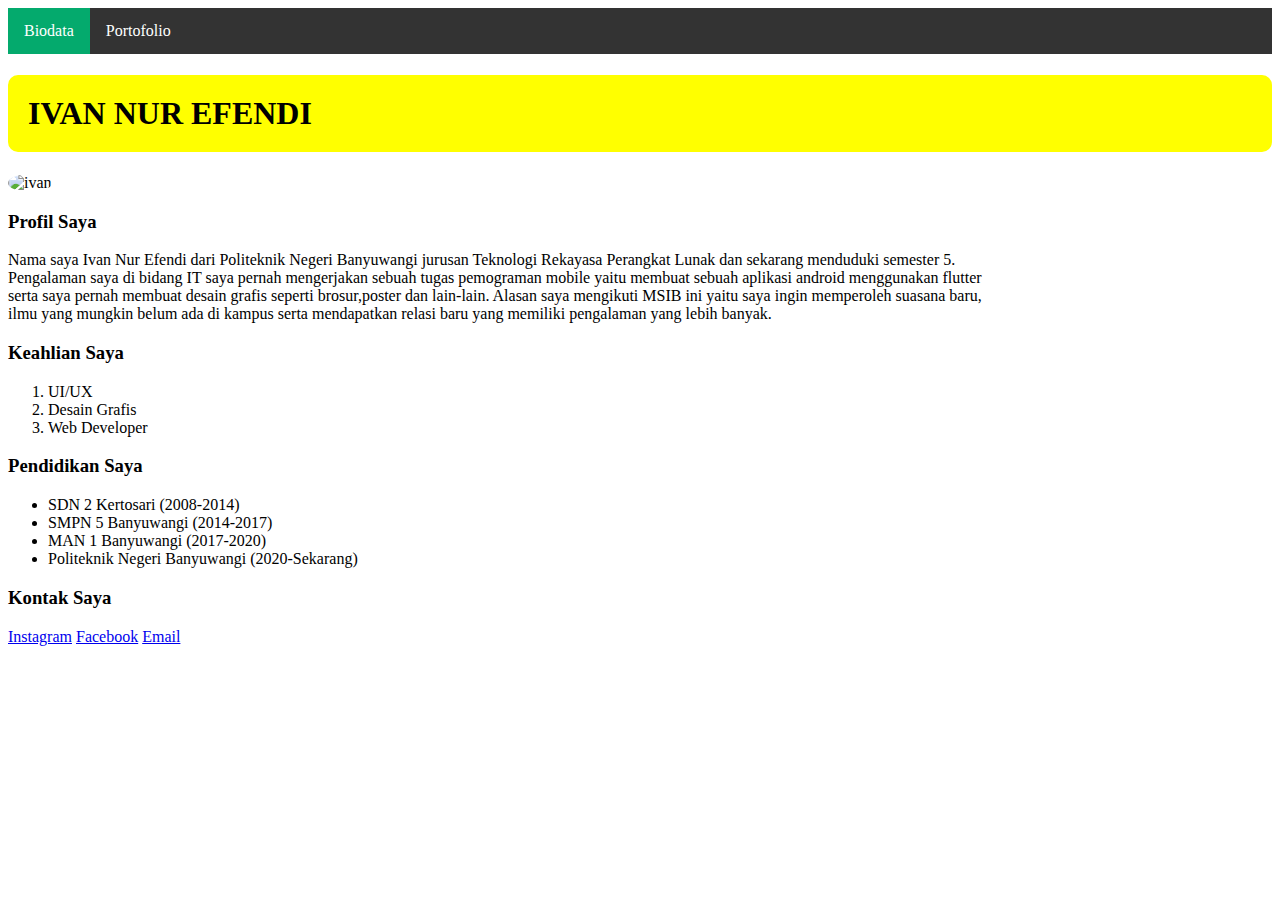
==== index.html @ 98e3e5d1 "tambah menu" ====
<!DOCTYPE html>
<html lang="en">

<head>
    <meta charset="UTF-8">
    <meta http-equiv="X-UA-Compatible" content="IE=edge">
    <meta name="viewport" content="width=device-width, initial-scale=1.0">
    <title>Biodata - IVAN NUR EFENDI</title>
</head>

<body>
    <div class="nav">
        <ul>
            <li><a class="active" href="#">Biodata</a></li>
            <li><a href="portofolio.html">Portofolio</a> </li>
        </ul>    
    </div>
    

    <h1>IVAN NUR EFENDI</h1>

    <style>
        h1 {
            background-color: yellow;
            border: 20px solid yellow;
            border-radius: 10px;
        }

        .nav ul {
            list-style-type: none;
            margin: 0;
            padding: 0;
            overflow: hidden;
            background-color: #333;
        }

        .nav li {
            float: left;
        }

        .nav li a {
            display: block;
            color: white;
            text-align: center;
            padding: 14px 16px;
            text-decoration: none;
        }

        .nav li a:hover:not(.active) {
            background-color: #111;
        }

        .active {
            background-color: #04AA6D;
        }

        img {
            border-radius: 50%;
        }
    </style>
    <img src="ivan.jfif" title="Image Saya" alt="ivan" style="width:300px; height:280px;">
    <h3>Profil Saya</h3>

    <p align="justify">Nama saya Ivan Nur Efendi dari Politeknik Negeri Banyuwangi jurusan Teknologi Rekayasa Perangkat
        Lunak
        dan sekarang menduduki semester 5.<br />
        Pengalaman saya di bidang IT saya pernah mengerjakan sebuah tugas pemograman mobile yaitu membuat sebuah
        aplikasi android
        menggunakan flutter <br />
        serta saya pernah membuat desain grafis seperti brosur,poster dan lain-lain. Alasan saya mengikuti MSIB ini
        yaitu saya ingin memperoleh suasana baru,<br />
        ilmu yang mungkin belum ada di kampus serta mendapatkan relasi baru yang memiliki pengalaman yang lebih banyak.
    </p>


    <h3>Keahlian Saya</h3>
    <ol>
        <li>UI/UX</li>
        <li>Desain Grafis</li>
        <li>Web Developer</li>
    </ol>

    <h3>Pendidikan Saya</h3>
    <ul>
        <li>SDN 2 Kertosari (2008-2014)</li>
        <li>SMPN 5 Banyuwangi (2014-2017)</li>
        <li>MAN 1 Banyuwangi (2017-2020)</li>
        <li>Politeknik Negeri Banyuwangi (2020-Sekarang)</li>
    </ul>

    <h3>Kontak Saya</h3>
    <a href="https://www.instagram.com/ivan_nrfndi/">Instagram</a>
    <a href="https://www.facebook.com/profile.php?id=100007576155543">Facebook</a>
    <a href="https://mail.google.com/mail/u/0/?hl=en#inbox">Email</a>

</body>

</html>
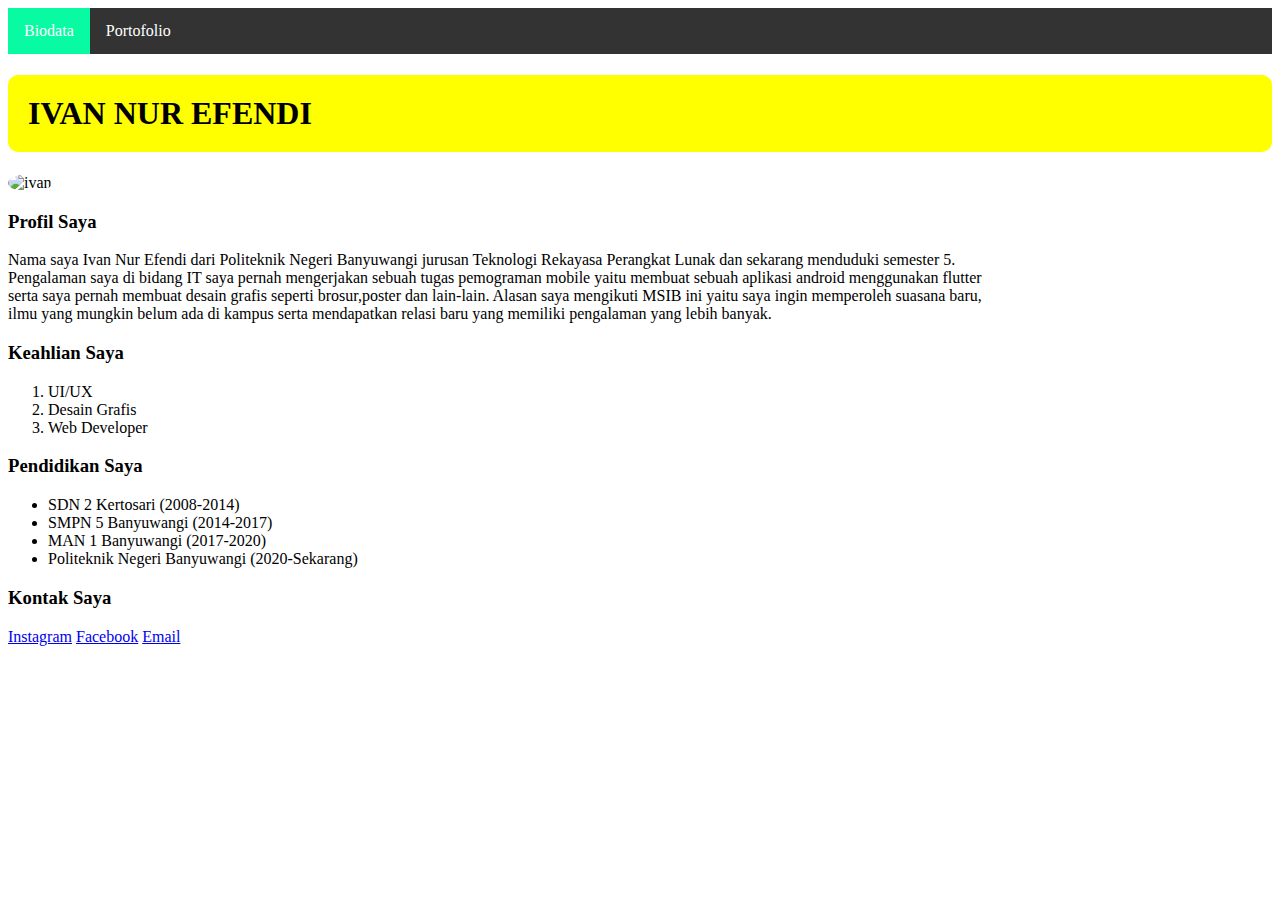
==== commit ddfc8669: "update menu" ====
--- a/index.html
+++ b/index.html
@@ -12,7 +12,7 @@
     <div class="nav">
         <ul>
             <li><a class="active" href="#">Biodata</a></li>
-            <li><a href="portofolio.html">Portofolio</a> </li>
+            <li><a href="portofolio.html">Portofolio</a></li>
         </ul>    
     </div>
     
@@ -47,11 +47,11 @@
         }
 
         .nav li a:hover:not(.active) {
-            background-color: #111;
+            background-color: black;
         }
 
         .active {
-            background-color: #04AA6D;
+            background-color: #08fba2;
         }
 
         img {
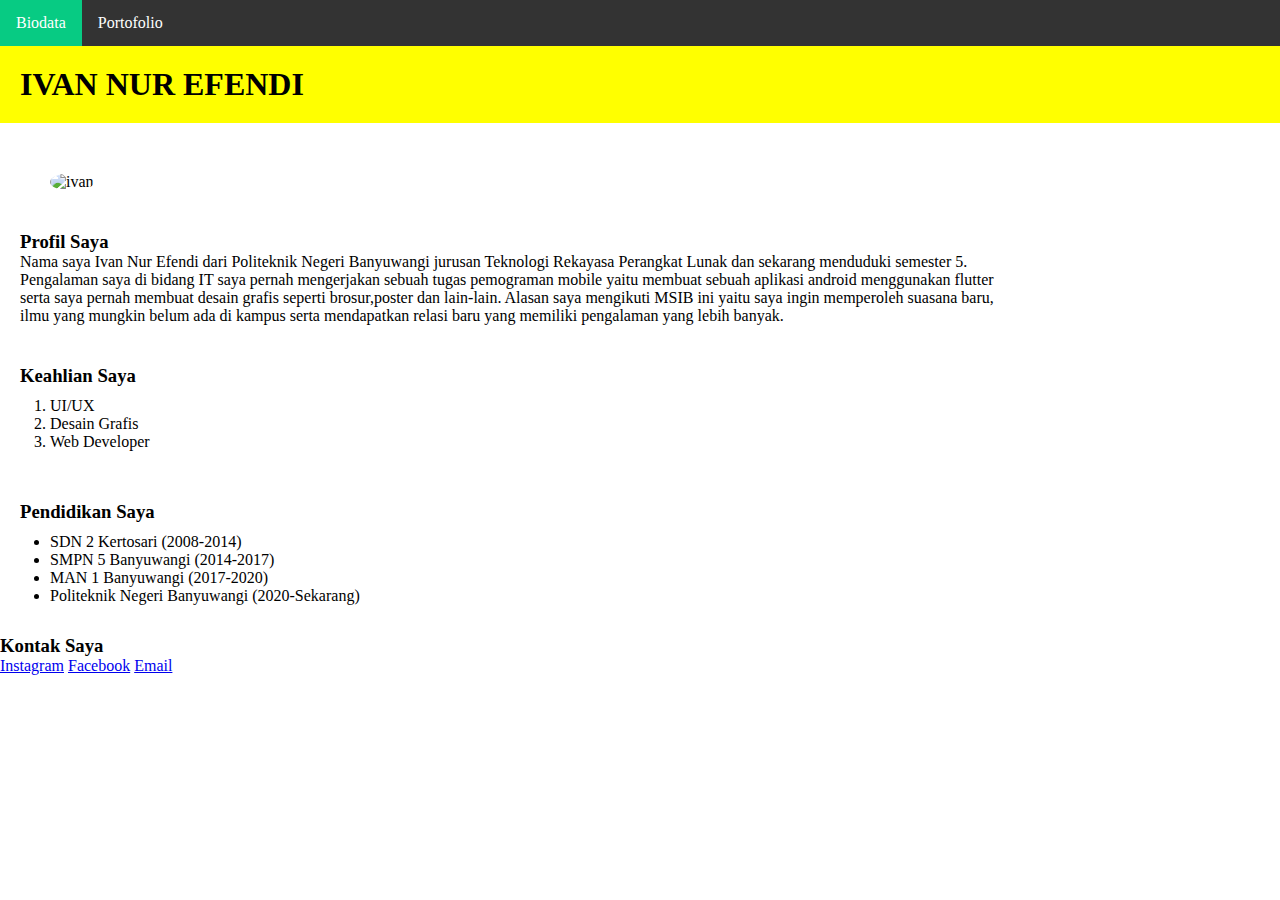
==== commit ff67f173: "update responsive" ====
--- a/index.html
+++ b/index.html
@@ -6,6 +6,7 @@
     <meta http-equiv="X-UA-Compatible" content="IE=edge">
     <meta name="viewport" content="width=device-width, initial-scale=1.0">
     <title>Biodata - IVAN NUR EFENDI</title>
+    <link rel="stylesheet" href="style.css">
 </head>
 
 <body>
@@ -13,86 +14,47 @@
         <ul>
             <li><a class="active" href="#">Biodata</a></li>
             <li><a href="portofolio.html">Portofolio</a></li>
-        </ul>    
+        </ul>
     </div>
-    
+    <h1>IVAN NUR EFENDI</h1>
+    <img src="ivan.jfif" title="Image Saya" alt="ivan">
+    <div class="content-profil">
+        <h3>Profil Saya</h3>
+        <p align="justify">Nama saya Ivan Nur Efendi dari Politeknik Negeri Banyuwangi jurusan Teknologi Rekayasa
+            Perangkat
+            Lunak
+            dan sekarang menduduki semester 5.<br />
+            Pengalaman saya di bidang IT saya pernah mengerjakan sebuah tugas pemograman mobile yaitu membuat sebuah
+            aplikasi android
+            menggunakan flutter <br />
+            serta saya pernah membuat desain grafis seperti brosur,poster dan lain-lain. Alasan saya mengikuti MSIB ini
+            yaitu saya ingin memperoleh suasana baru,<br />
+            ilmu yang mungkin belum ada di kampus serta mendapatkan relasi baru yang memiliki pengalaman yang lebih
+            banyak.
+        </p>
+    </div>
 
-    <h1>IVAN NUR EFENDI</h1>
-
-    <style>
-        h1 {
-            background-color: yellow;
-            border: 20px solid yellow;
-            border-radius: 10px;
-        }
-
-        .nav ul {
-            list-style-type: none;
-            margin: 0;
-            padding: 0;
-            overflow: hidden;
-            background-color: #333;
-        }
-
-        .nav li {
-            float: left;
-        }
-
-        .nav li a {
-            display: block;
-            color: white;
-            text-align: center;
-            padding: 14px 16px;
-            text-decoration: none;
-        }
-
-        .nav li a:hover:not(.active) {
-            background-color: black;
-        }
-
-        .active {
-            background-color: #08fba2;
-        }
-
-        img {
-            border-radius: 50%;
-        }
-    </style>
-    <img src="ivan.jfif" title="Image Saya" alt="ivan" style="width:300px; height:280px;">
-    <h3>Profil Saya</h3>
-
-    <p align="justify">Nama saya Ivan Nur Efendi dari Politeknik Negeri Banyuwangi jurusan Teknologi Rekayasa Perangkat
-        Lunak
-        dan sekarang menduduki semester 5.<br />
-        Pengalaman saya di bidang IT saya pernah mengerjakan sebuah tugas pemograman mobile yaitu membuat sebuah
-        aplikasi android
-        menggunakan flutter <br />
-        serta saya pernah membuat desain grafis seperti brosur,poster dan lain-lain. Alasan saya mengikuti MSIB ini
-        yaitu saya ingin memperoleh suasana baru,<br />
-        ilmu yang mungkin belum ada di kampus serta mendapatkan relasi baru yang memiliki pengalaman yang lebih banyak.
-    </p>
-
-
-    <h3>Keahlian Saya</h3>
-    <ol>
-        <li>UI/UX</li>
-        <li>Desain Grafis</li>
-        <li>Web Developer</li>
-    </ol>
-
-    <h3>Pendidikan Saya</h3>
-    <ul>
-        <li>SDN 2 Kertosari (2008-2014)</li>
-        <li>SMPN 5 Banyuwangi (2014-2017)</li>
-        <li>MAN 1 Banyuwangi (2017-2020)</li>
-        <li>Politeknik Negeri Banyuwangi (2020-Sekarang)</li>
-    </ul>
-
+    <div class="content-keahlian">
+        <h3>Keahlian Saya</h3>
+        <ol>
+            <li>UI/UX</li>
+            <li>Desain Grafis</li>
+            <li>Web Developer</li>
+        </ol>
+    </div>
+    <div class="content-study">
+        <h3>Pendidikan Saya</h3>
+        <ul>
+            <li>SDN 2 Kertosari (2008-2014)</li>
+            <li>SMPN 5 Banyuwangi (2014-2017)</li>
+            <li>MAN 1 Banyuwangi (2017-2020)</li>
+            <li>Politeknik Negeri Banyuwangi (2020-Sekarang)</li>
+        </ul>
+    </div>
     <h3>Kontak Saya</h3>
     <a href="https://www.instagram.com/ivan_nrfndi/">Instagram</a>
     <a href="https://www.facebook.com/profile.php?id=100007576155543">Facebook</a>
     <a href="https://mail.google.com/mail/u/0/?hl=en#inbox">Email</a>
-
 </body>
 
 </html>--- a/style.css
+++ b/style.css
@@ -0,0 +1,76 @@
+* {
+    padding: 0;
+    margin: 0;
+}
+
+h1 {
+    background-color: yellow;
+    border: 20px solid yellow;
+}
+@media (max-width: 768px) {
+    h1 {
+        font-size: 20px;
+    }
+}
+
+.nav ul {
+    list-style-type: none;
+    margin: 0;
+    padding: 0;
+    overflow: hidden;
+    background-color: #333;
+}
+
+.nav li {
+    float: left;
+}
+
+.nav li a {
+    display: block;
+    color: white;
+    text-align: center;
+    padding: 14px 16px;
+    text-decoration: none;
+}
+
+.nav li a:hover:not(.active) {
+    background-color: black;
+}
+
+.active {
+    background-color: #07cb83;
+}
+
+img {
+    border-radius: 50%;
+    margin-top: 50px;
+    margin-left: 50px;
+    width:25%;
+}
+/* tablet */
+@media (max-width: 768px) {
+    img {
+        width: 80%;
+    }
+}
+.content-profil {
+    padding: 20px;
+    margin-top: 20px;
+}
+@media (max-width: 768px) {
+    .content-profil {
+        font-size: 12px;
+    }
+}
+.content-keahlian {
+    padding: 20px;
+}
+.content-keahlian ol {
+    margin: 10px 30px;
+}
+.content-study {
+    padding: 20px;
+}
+.content-study ul {
+    margin: 10px 30px;
+}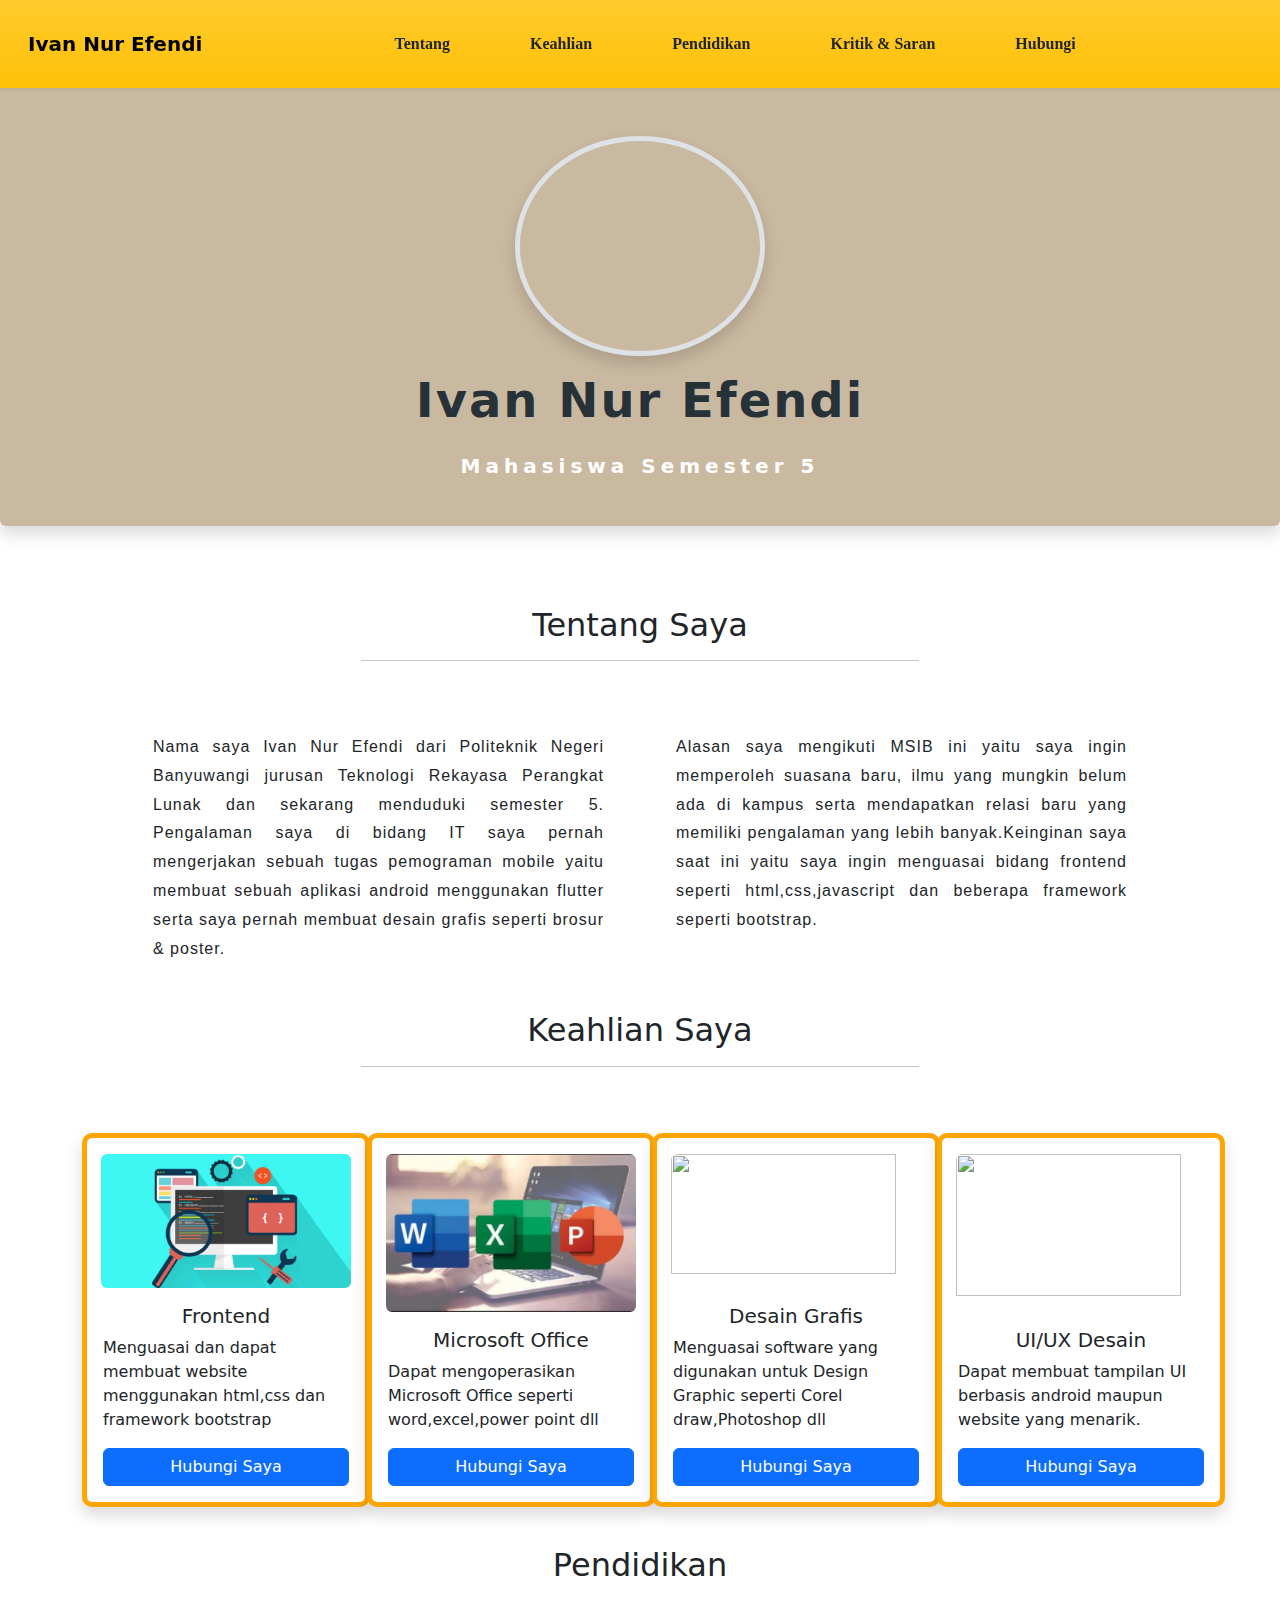
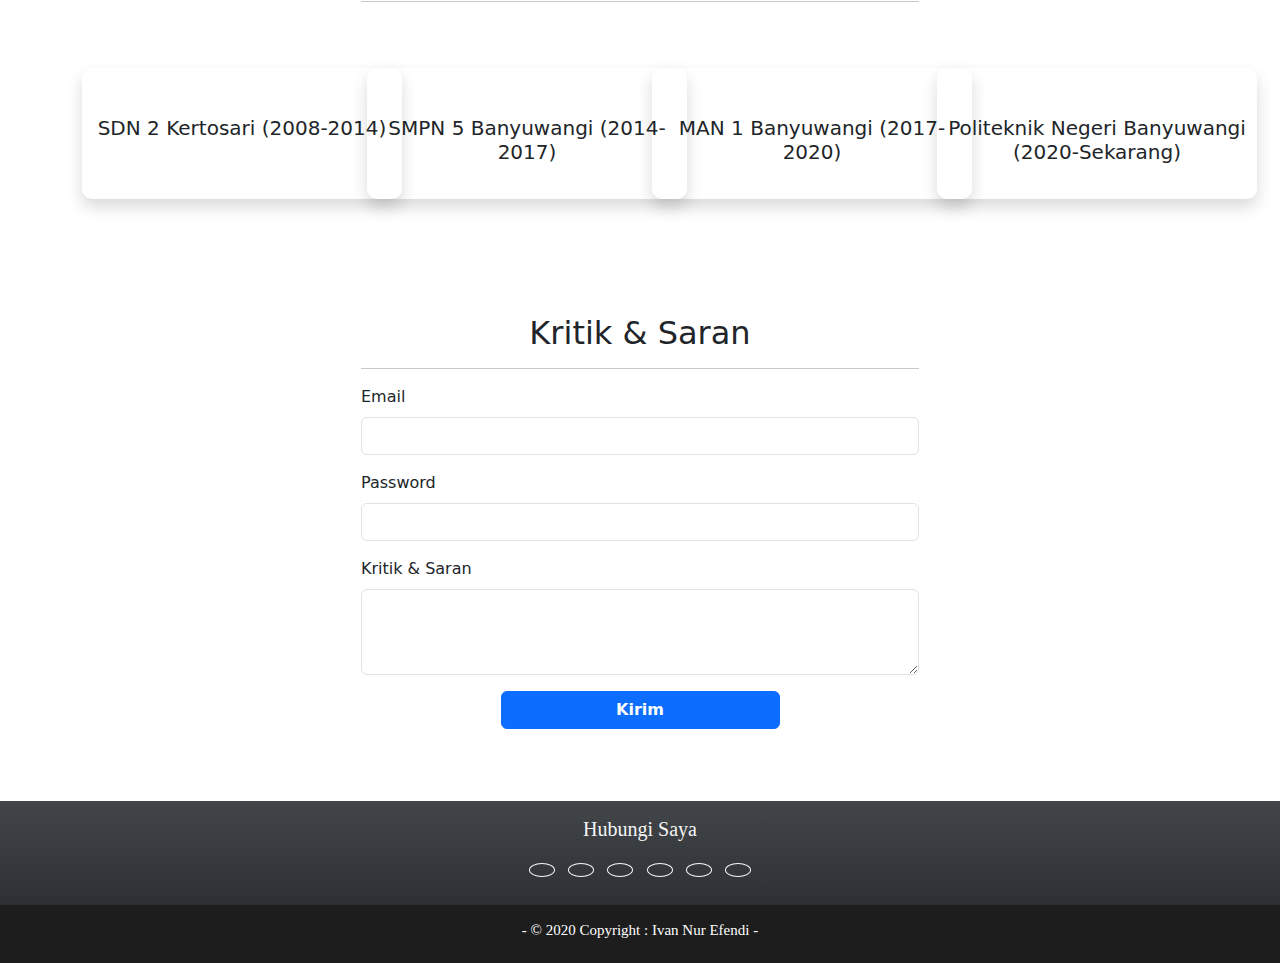
==== commit 539668c6: "Website Bootstrap" ====
--- a/index.html
+++ b/index.html
@@ -5,56 +5,247 @@
     <meta charset="UTF-8">
     <meta http-equiv="X-UA-Compatible" content="IE=edge">
     <meta name="viewport" content="width=device-width, initial-scale=1.0">
-    <title>Biodata - IVAN NUR EFENDI</title>
-    <link rel="stylesheet" href="style.css">
+    <link href="https://cdn.jsdelivr.net/npm/bootstrap@5.2.2/dist/css/bootstrap.min.css" rel="stylesheet">
+    <link rel="stylesheet" href="bio.css">
+    <title>Portofolio - Ivan Nur Efendi</title>
 </head>
 
 <body>
-    <div class="nav">
-        <ul>
-            <li><a class="active" href="#">Biodata</a></li>
-            <li><a href="portofolio.html">Portofolio</a></li>
-        </ul>
+    <!-- navbar -->
+    <nav class="navbar navbar-expand-lg bg-warning bg-gradient shadow-sm p-3 sticky-top">
+        <div class="container-fluid">
+            <a class="navbar-brand fw-bold" href="#jumbotron">Ivan Nur Efendi</a>
+            <button class="navbar-toggler" type="button" data-bs-toggle="collapse" data-bs-target="#navbarNav"
+                aria-controls="navbarNav" aria-expanded="false" aria-label="Toggle navigation">
+                <span class="navbar-toggler-icon"></span>
+            </button>
+            <div class="collapse navbar-collapse" id="navbarNav">
+                <ul class="navbar-nav mx-auto">
+                    <li class="nav-item p-2">
+                        <a class="nav-link fw-bold text-dark" aria-current="page" href="#about">Tentang</a>
+                    </li>
+                    <li class="nav-item ms-5 p-2">
+                        <a class="nav-link fw-bold text-dark" aria-current="page" href="#skill">Keahlian</a>
+                    </li>
+                    <li class="nav-item ms-5 p-2">
+                        <a class="nav-link fw-bold text-dark" aria-current="page" href="#school">Pendidikan</a>
+                    </li>
+                    <li class="nav-item ms-5 p-2">
+                        <a class="nav-link fw-bold text-dark" aria-current="page" href="#kritik">Kritik & Saran</a>
+                    </li>
+                    <li class="nav-item ms-5 p-2">
+                        <a class="nav-link fw-bold text-dark" aria-current="page" href="#contact">Hubungi</a>
+                    </li>
+                </ul>
+            </div>
+        </div>
+    </nav>
+    <!-- jumbotron -->
+    <div class="jumbotron rounded-bottom shadow" id="jumbotron">
+        <div class="container">
+            <div class="text-center">
+                <img src="ivan.jfif" class="rounded-circle img-tumbnail mt-5 shadow border border-5">
+                <h1 class="display-5 fw-bold mt-3">Ivan Nur Efendi</h1>
+                <h3 class="lead pt-3 pb-5 fw-bold">Mahasiswa Semester 5</h3>
+            </div>
+        </div>
     </div>
-    <h1>IVAN NUR EFENDI</h1>
-    <img src="ivan.jfif" title="Image Saya" alt="ivan">
-    <div class="content-profil">
-        <h3>Profil Saya</h3>
-        <p align="justify">Nama saya Ivan Nur Efendi dari Politeknik Negeri Banyuwangi jurusan Teknologi Rekayasa
-            Perangkat
-            Lunak
-            dan sekarang menduduki semester 5.<br />
-            Pengalaman saya di bidang IT saya pernah mengerjakan sebuah tugas pemograman mobile yaitu membuat sebuah
-            aplikasi android
-            menggunakan flutter <br />
-            serta saya pernah membuat desain grafis seperti brosur,poster dan lain-lain. Alasan saya mengikuti MSIB ini
-            yaitu saya ingin memperoleh suasana baru,<br />
-            ilmu yang mungkin belum ada di kampus serta mendapatkan relasi baru yang memiliki pengalaman yang lebih
-            banyak.
-        </p>
+    <!-- ABOUT -->
+    <section class="about" id="about">
+        <div class="container">
+            <div class="row mb-4 mt-5">
+                <div class="col text-center">
+                    <h2>Tentang Saya</h2>
+                    <hr class="w-50 mx-auto p-3">
+                </div>
+            </div>
+            <div class="row justify-content-center">
+                <div class="col-md-5">
+                    Nama saya Ivan Nur Efendi dari Politeknik Negeri Banyuwangi jurusan Teknologi Rekayasa Perangkat
+                    Lunak dan sekarang menduduki semester 5.
+                    Pengalaman saya di bidang IT saya pernah mengerjakan sebuah tugas pemograman mobile yaitu membuat
+                    sebuah aplikasi android menggunakan flutter
+                    serta saya pernah membuat desain grafis seperti brosur & poster.
+                </div>
+                <div class="col-md-5 ms-5">
+                    Alasan saya mengikuti
+                    MSIB ini yaitu saya ingin memperoleh suasana baru,
+                    ilmu yang mungkin belum ada di kampus serta mendapatkan relasi baru yang memiliki pengalaman yang
+                    lebih banyak.Keinginan saya saat ini yaitu saya ingin menguasai bidang frontend seperti
+                    html,css,javascript dan beberapa framework seperti bootstrap.
+                </div>
+            </div>
+        </div>
+    </section>
+    <!-- Skills -->
+    <div id="skill" class="container mb-3 mt-5">
+        <h2 class="text-center">Keahlian Saya</h2>
+        <hr class="w-50 mx-auto">
+        <div class="row">
+            <div class="col-3">
+                <div class="card shadow" style="width: 18rem;">
+                    <img src="frontend.png" class="card-img-top rounded mx-auto mt-3" alt="">
+                    <div class="card-body">
+                        <h5 class="card-title text-center">Frontend</h5>
+                        <p class="card-text">Menguasai dan dapat membuat website menggunakan html,css dan framework
+                            bootstrap</p>
+                        <a href="#contact" class="btn btn-primary w-100">Hubungi Saya</a>
+                    </div>
+                </div>
+            </div>
+            <div class="col-3">
+                <div class="card shadow" style="width: 18rem;">
+                    <img src="office.jpg" class="card-img-top rounded mx-auto mt-3" alt="">
+                    <div class="card-body">
+                        <h5 class="card-title text-center">Microsoft Office</h5>
+                        <p class="card-text">Dapat mengoperasikan Microsoft Office seperti word,excel,power point dll
+                        </p>
+                        <a href="#contact" class="btn btn-primary w-100">Hubungi Saya</a>
+                    </div>
+                </div>
+            </div>
+            <div class="col-3">
+                <div class="card shadow" style="width: 18rem;">
+                    <img src="https://th.bing.com/th/id/OIP.Gy7diB-DOc7FG_R6u22XLQHaE8?w=259&h=180&c=7&r=0&o=5&dpr=1.4&pid=1.7"
+                        class="card-img-top rounded mx-auto mt-3" alt="">
+                    <div class="card-body">
+                        <h5 class="card-title text-center">Desain Grafis</h5>
+                        <p class="card-text">Menguasai software yang digunakan untuk Design Graphic seperti Corel
+                            draw,Photoshop dll</p>
+                        <a href="#contact" class="btn btn-primary w-100">Hubungi Saya</a>
+                    </div>
+                </div>
+            </div>
+            <div class="col-3">
+                <div class="card shadow" style="width: 18rem;">
+                    <img src="https://www.goodworklabs.com/wp-content/uploads/2020/01/UI-UX-Design.png"
+                        class="card-img-top rounded mx-auto mt-3" alt="">
+                    <div class="card-body">
+                        <h5 class="card-title text-center">UI/UX Desain</h5>
+                        <p class="card-text">Dapat membuat tampilan UI berbasis android maupun website yang menarik.</p>
+                        <a href="#contact" class="btn btn-primary w-100">Hubungi Saya</a>
+                    </div>
+                </div>
+            </div>
+        </div>
     </div>
-
-    <div class="content-keahlian">
-        <h3>Keahlian Saya</h3>
-        <ol>
-            <li>UI/UX</li>
-            <li>Desain Grafis</li>
-            <li>Web Developer</li>
-        </ol>
+    <!-- pendidikan -->
+    <div id="school" class="container mb-3 mt-5">
+        <h2 class="text-center">Pendidikan</h2>
+        <hr class="w-50 mx-auto">
+        <div class="row">
+            <div class="col-3">
+                <div class="card-sc shadow" style="width: 20rem;">
+                    <img src="https://th.bing.com/th/id/R.4da26529230f1621aa722932de6b9513?rik=PwuTsB7IcGYAvA&riu=http%3a%2f%2fn1.itc.cn%2fimg8%2fwb%2fsohulife%2f2021%2f04%2f10%2f161799611296393199.PNG&ehk=UIK8q5k1PVtyJoMhR%2bXEFAO7yzD6WzzR14wLVtUFDNc%3d&risl=&pid=ImgRaw&r=0"
+                        class="card-img-top rounded mx-auto mt-3 p-3" alt="">
+                    <div class="card-body">
+                        <h5 class="card-title text-center">SDN 2 Kertosari (2008-2014)</h5>
+                    </div>
+                </div>
+            </div>
+            <div class="col-3">
+                <div class="card-sc shadow" style="width: 20rem;">
+                    <img src="https://th.bing.com/th/id/R.4da26529230f1621aa722932de6b9513?rik=PwuTsB7IcGYAvA&riu=http%3a%2f%2fn1.itc.cn%2fimg8%2fwb%2fsohulife%2f2021%2f04%2f10%2f161799611296393199.PNG&ehk=UIK8q5k1PVtyJoMhR%2bXEFAO7yzD6WzzR14wLVtUFDNc%3d&risl=&pid=ImgRaw&r=0"
+                        class="card-img-top rounded mx-auto mt-3 p-3" alt="">
+                    <div class="card-body">
+                        <h5 class="card-title text-center">SMPN 5 Banyuwangi (2014-2017)</h5>
+                    </div>
+                </div>
+            </div>
+            <div class="col-3">
+                <div class="card-sc shadow" style="width: 20rem;">
+                    <img src="https://th.bing.com/th/id/R.4da26529230f1621aa722932de6b9513?rik=PwuTsB7IcGYAvA&riu=http%3a%2f%2fn1.itc.cn%2fimg8%2fwb%2fsohulife%2f2021%2f04%2f10%2f161799611296393199.PNG&ehk=UIK8q5k1PVtyJoMhR%2bXEFAO7yzD6WzzR14wLVtUFDNc%3d&risl=&pid=ImgRaw&r=0"
+                        class="card-img-top rounded mx-auto mt-3 p-3" alt="">
+                    <div class="card-body">
+                        <h5 class="card-title text-center">MAN 1 Banyuwangi (2017-2020)</h5>
+                    </div>
+                </div>
+            </div>
+            <div class="col-3">
+                <div class="card-sc shadow" style="width: 20rem;">
+                    <img src="https://th.bing.com/th/id/R.4da26529230f1621aa722932de6b9513?rik=PwuTsB7IcGYAvA&riu=http%3a%2f%2fn1.itc.cn%2fimg8%2fwb%2fsohulife%2f2021%2f04%2f10%2f161799611296393199.PNG&ehk=UIK8q5k1PVtyJoMhR%2bXEFAO7yzD6WzzR14wLVtUFDNc%3d&risl=&pid=ImgRaw&r=0"
+                        class="card-img-top rounded mx-auto mt-3 p-3" alt="">
+                    <div class="card-body">
+                        <h5 class="card-title text-center">Politeknik Negeri Banyuwangi (2020-Sekarang)</h5>
+                    </div>
+                </div>
+            </div>
+
+        </div>
     </div>
-    <div class="content-study">
-        <h3>Pendidikan Saya</h3>
-        <ul>
-            <li>SDN 2 Kertosari (2008-2014)</li>
-            <li>SMPN 5 Banyuwangi (2014-2017)</li>
-            <li>MAN 1 Banyuwangi (2017-2020)</li>
-            <li>Politeknik Negeri Banyuwangi (2020-Sekarang)</li>
-        </ul>
-    </div>
-    <h3>Kontak Saya</h3>
-    <a href="https://www.instagram.com/ivan_nrfndi/">Instagram</a>
-    <a href="https://www.facebook.com/profile.php?id=100007576155543">Facebook</a>
-    <a href="https://mail.google.com/mail/u/0/?hl=en#inbox">Email</a>
+    <!-- Kritik -->
+    <form id="kritik" class="container">
+        <h2 class="text-center mt-5">Kritik & Saran</h2>
+        <hr class="w-50 mx-auto">
+        <div class=" col-6 mb-3 mx-auto">
+            <label for="exampleFormControlInput1" class="form-label">Email</label>
+            <input type="email" class="form-control" id="exampleFormControlInput1">
+        </div>
+        <div class="col-6 mb-3 mx-auto">
+            <label for="exampleFormControlInput1" class="form-label">Password</label>
+            <input type="password" class="form-control" id="exampleFormControlInput1">
+        </div>
+        <div class="col-6 mb-3 mx-auto">
+            <label for="exampleFormControlTextarea1" class="form-label">Kritik & Saran</label>
+            <textarea class="form-control" id="exampleFormControlTextarea1" rows="3"></textarea>
+        </div>
+        <div class="d-grid gap-2 col-3 mx-auto">
+            <button type="submit" class="btn btn-primary fw-bold">Kirim</button>
+        </div>
+    </form>
+    <br><br><br>
+    <!-- footer -->
+    <footer id="contact" class=" contact text-center bg-dark bg-gradient text-white">
+        <div class="container pt-3">
+            <!-- Section: Social media -->
+            <section class="mb-4">
+                <h4 class="mb-3">Hubungi Saya </h4>
+                <!-- Facebook -->
+                <a class="btn btn-outline-light btn-floating m-1 rounded-circle"
+                    href="https://www.facebook.com/profile.php?id=100007576155543" role="button"
+                    data-mdb-ripple-color="dark"><i class="fa-brands fa-facebook"></i></a>
+
+                <!-- Telegram -->
+                <a class="btn btn-outline-light btn-floating m-1 rounded-circle"
+                    href="https://web.telegram.org/z/#-1570942462" role="button" data-mdb-ripple-color="dark"><i
+                        class="fa-brands fa-telegram"></i></a>
+
+                <!-- Google -->
+                <a class="btn btn-outline-light btn-floating m-1 rounded-circle"
+                    href="https://mail.google.com/mail/u/0/?hl=en#inbox" role="button" data-mdb-ripple-color="dark"><i
+                        class="fab fa-google"></i></a>
+
+                <!-- Instagram -->
+                <a class="btn btn-outline-light btn-floating m-1 rounded-circle"
+                    href="https://www.instagram.com/ivan_nrfndi/" role="button" data-mdb-ripple-color="dark"><i
+                        class="fa-brands fa-instagram"></i></a>
+
+                <!-- whatsapp -->
+                <a class="btn btn-outline-light btn-floating m-1 rounded-circle" href="https://web.whatsapp.com/"
+                    role="button" data-mdb-ripple-color="dark"><i class="fa-brands fa-whatsapp"></i></a>
+                <!-- Github -->
+                <a class="btn btn-outline-light btn-floating m-1 rounded-circle" href="https://github.com/ivannure"
+                    role="button" data-mdb-ripple-color="dark"><i class="fab fa-github"></i></a>
+            </section>
+            <!-- Section: Social media -->
+
+        </div>
+        <!-- Grid container -->
+
+        <!-- Copyright -->
+        <div class="footer text-center p-3 my-auto">
+            <h5>- © 2020 Copyright : Ivan Nur Efendi -</h5>
+        </div>
+        <!-- Copyright -->
+    </footer>
+
+    <script src="https://kit.fontawesome.com/1042f724b4.js" crossorigin="anonymous"></script>
+    <script src="https://cdn.jsdelivr.net/npm/@popperjs/core@2.11.6/dist/umd/popper.min.js"
+        integrity="sha384-oBqDVmMz9ATKxIep9tiCxS/Z9fNfEXiDAYTujMAeBAsjFuCZSmKbSSUnQlmh/jp3"
+        crossorigin="anonymous"></script>
+    <script src="https://cdn.jsdelivr.net/npm/bootstrap@5.2.2/dist/js/bootstrap.min.js"
+        integrity="sha384-IDwe1+LCz02ROU9k972gdyvl+AESN10+x7tBKgc9I5HFtuNz0wWnPclzo6p9vxnk"
+        crossorigin="anonymous"></script>
 </body>
 
 </html>--- a/bio.css
+++ b/bio.css
@@ -0,0 +1,78 @@
+.navbar-nav {
+    position: relative;
+    float:right;
+}
+.nav-item {
+    font-family: 'Dancing Script', cursive;
+}
+body {
+    padding: 0;
+    margin: 0;
+}
+.jumbotron {
+    background-color: #CAB9A1;
+    margin-bottom: 80px;
+}
+.jumbotron img {
+    width: 250px;
+    height: 220px;
+    object-fit: cover;
+
+}
+.display-5 {
+    color: #263238;
+    letter-spacing: 2px;
+}
+.lead {
+    letter-spacing: 5px;
+    color: white;
+}
+.card {
+    border-radius: 10px;
+    margin-top: 50px;
+    border: 5px solid orange;
+    height: 90%;
+}
+.card:hover{
+    background-color: orange;
+}
+
+.card img {
+    width: 90%;
+    height: 90%;
+    object-fit: cover;
+}
+.card-sc {
+    border-radius: 10px;
+    margin-top: 50px;
+    height: 90%;
+}
+
+.subtitle {
+    letter-spacing: 8px;
+}
+.col-md-5 {
+    text-align: justify;
+    letter-spacing: 1px;
+    line-height: 1.8;
+    font-family: "Open Sans",sans-serif;
+}
+.contact {
+    background-color: black;
+}
+.contact h4{
+    font-family: Georgia, serif;
+    color: whitesmoke;
+    font-size: 20px;
+}
+#kritik {
+    margin-top: 150px;
+}
+.footer {
+    background-color: #1D1D1D;
+}
+.footer h5{
+    font-family: Georgia, serif;
+    color: white;
+    font-size: 15px;
+}